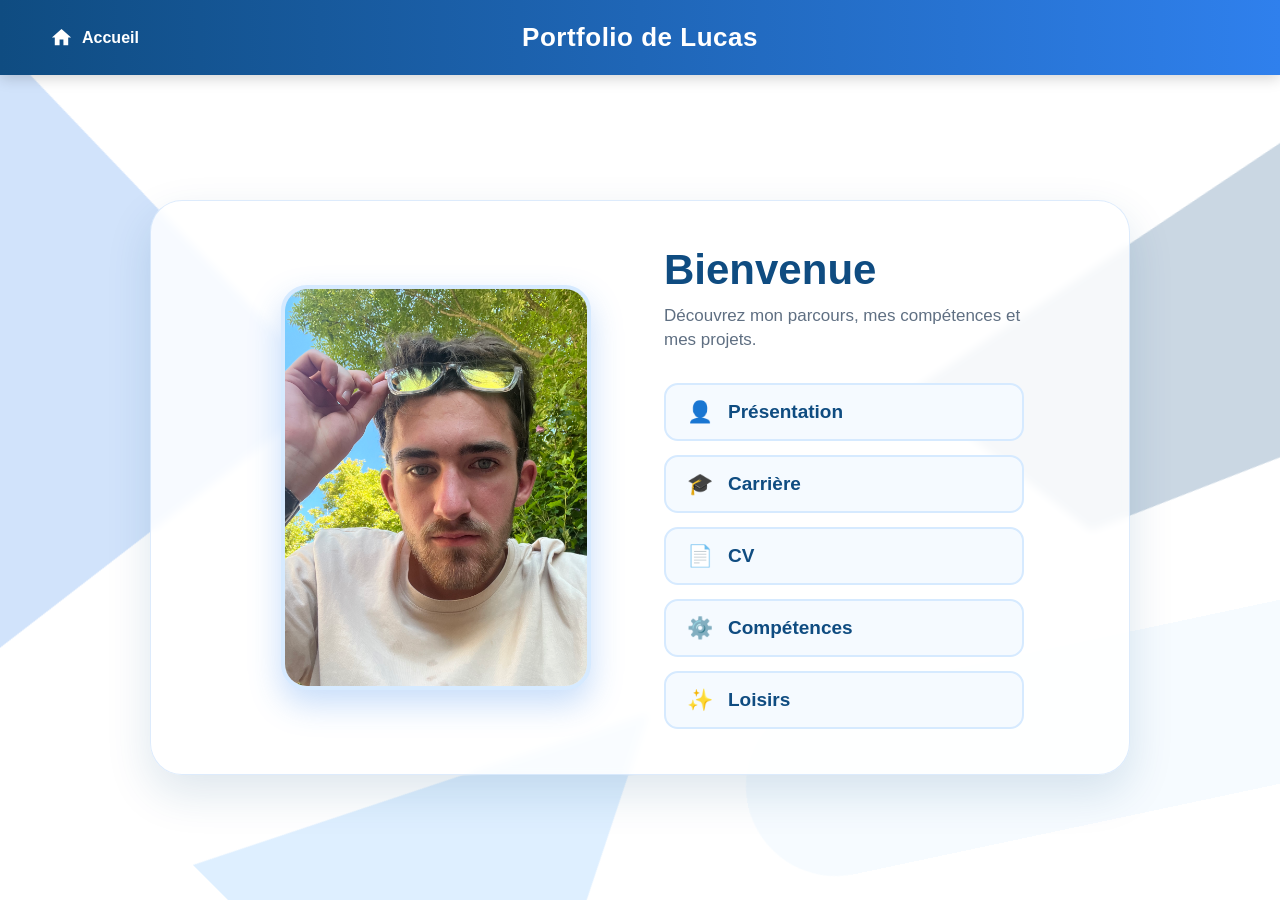
==== index.html @ 6eeea774 "rename to index" ====
<!DOCTYPE html>
<html lang="fr">
<head>
    <meta charset="UTF-8">
    <meta name="viewport" content="width=device-width, initial-scale=1.0">
    <title>Portfolio - Lucas</title>

    <!-- Lien vers le CSS dans le dossier css -->
    <link rel="stylesheet" href="css/style.css">
</head>
<body>

    <!-- Formes décoratives du fond -->
    <div class="shape shape-1"></div>
    <div class="shape shape-2"></div>
    <div class="shape shape-3"></div>
    <div class="shape shape-4"></div>

    <!-- Bandeau du haut -->
    <header class="top-bar">
        <a href="Home.html" class="home-button" title="Accueil">
            <svg class="home-icon" xmlns="http://www.w3.org/2000/svg" viewBox="0 0 24 24">
                <path d="M10 20v-6h4v6h5v-8h3L12 3 2 12h3v8z"/>
            </svg>
            <span>Accueil</span>
        </a>

        <h1 class="site-title">Portfolio de Lucas</h1>
    </header>

    <!-- Contenu principal -->
    <main class="main-container">

        <section class="content-card">

            <!-- Partie gauche : photo -->
            <div class="profile-section">
                <div class="photo-card">
                    <img src="documents/moi.jpeg" alt="Photo de Lucas">
                </div>
            </div>

            <!-- Partie droite : boutons -->
            <div class="menu-section">
                <h2>Bienvenue</h2>
                <p class="subtitle">Découvrez mon parcours, mes compétences et mes projets.</p>

                <nav class="menu-links">
                    <a href="Pages_secondaire/presentation.html">
                        <span class="link-icon">👤</span>
                        <span>Présentation</span>
                    </a>

                    <a href="Pages_secondaire/carriere.html">
                        <span class="link-icon">🎓</span>
                        <span>Carrière</span>
                    </a>

                    <a href="Pages_secondaire/cv.html">
                        <span class="link-icon">📄</span>
                        <span>CV</span>
                    </a>

                    <a href="Pages_secondaire/competence.html">
                        <span class="link-icon">⚙️</span>
                        <span>Compétences</span>
                    </a>

                    <a href="Pages_secondaire/loisirs.html">
                        <span class="link-icon">✨</span>
                        <span>Loisirs</span>
                    </a>
                </nav>
            </div>

        </section>

    </main>

</body>
</html>
---- css/style.css ----
/* Réglages généraux */
* {
    margin: 0;
    padding: 0;
    box-sizing: border-box;
}

body {
    min-height: 100vh;
    font-family: Arial, Helvetica, sans-serif;
    background-color: #ffffff;
    color: #1f2d3d;
    overflow-x: hidden;
    position: relative;
}

/* Formes décoratives bleues en arrière-plan */
.shape {
    position: fixed;
    z-index: -1;
    opacity: 0.22;
    pointer-events: none;
}

.shape-1 {
    width: 520px;
    height: 520px;
    background: #2f80ed;
    top: 110px;
    left: -230px;
    transform: rotate(35deg);
    clip-path: polygon(0 0, 100% 20%, 75% 100%, 0 75%);
}

.shape-2 {
    width: 620px;
    height: 320px;
    background: #0f4c81;
    right: -260px;
    top: 170px;
    transform: rotate(-28deg);
    clip-path: polygon(0 20%, 100% 0, 80% 100%, 15% 85%);
}

.shape-3 {
    width: 430px;
    height: 430px;
    background: #6bb6ff;
    bottom: -180px;
    left: 22%;
    transform: rotate(45deg);
    clip-path: polygon(50% 0, 100% 100%, 0 100%);
}

.shape-4 {
    width: 720px;
    height: 180px;
    background: #d6eaff;
    bottom: 80px;
    right: -180px;
    transform: rotate(-12deg);
    border-radius: 100px;
}

/* Bandeau du haut */
.top-bar {
    width: 100%;
    height: 75px;
    background: linear-gradient(90deg, #0f4c81, #2f80ed);
    display: flex;
    align-items: center;
    justify-content: center;
    padding: 0 40px;
    box-shadow: 0 3px 14px rgba(0, 0, 0, 0.18);
    position: relative;
}

/* Titre du bandeau */
.site-title {
    color: white;
    font-size: 26px;
    letter-spacing: 0.5px;
    font-weight: 700;
}

/* Bouton accueil */
.home-button {
    position: absolute;
    left: 35px;
    display: flex;
    align-items: center;
    gap: 9px;
    text-decoration: none;
    color: white;
    font-weight: bold;
    padding: 10px 15px;
    border-radius: 12px;
    transition: background-color 0.25s ease, transform 0.25s ease;
}

.home-button:hover {
    background-color: rgba(255, 255, 255, 0.18);
    transform: translateY(-2px);
}

.home-icon {
    width: 23px;
    height: 23px;
    fill: white;
}

/* Contenu principal */
.main-container {
    min-height: calc(100vh - 75px);
    display: flex;
    align-items: center;
    justify-content: center;
    padding: 55px 25px;
}

/* Carte centrale */
.content-card {
    width: min(100%, 980px);
    display: flex;
    align-items: center;
    justify-content: center;
    gap: 48px;
    padding: 45px;
    border-radius: 32px;
    background: rgba(255, 255, 255, 0.82);
    border: 1px solid rgba(47, 128, 237, 0.16);
    box-shadow: 0 18px 45px rgba(15, 76, 129, 0.14);
    backdrop-filter: blur(4px);
}

/* Partie gauche */
.profile-section {
    flex: 0 0 360px;
    display: flex;
    justify-content: center;
}

.photo-card {
    width: 310px;
    height: 405px;
    border-radius: 26px;
    overflow: hidden;
    background-color: #eaf4ff;
    box-shadow: 0 14px 32px rgba(47, 128, 237, 0.27);
    border: 4px solid #d6eaff;
}

.photo-card img {
    width: 100%;
    height: 100%;
    object-fit: cover;
}

/* Partie droite */
.menu-section {
    flex: 0 0 360px;
}

.menu-section h2 {
    font-size: 42px;
    color: #0f4c81;
    margin-bottom: 10px;
}

.subtitle {
    color: #5f6f82;
    margin-bottom: 32px;
    font-size: 17px;
    line-height: 1.4;
}

/* Liens verticaux */
.menu-links {
    display: flex;
    flex-direction: column;
    gap: 14px;
}

.menu-links a {
    display: flex;
    align-items: center;
    gap: 14px;
    text-decoration: none;
    color: #0f4c81;
    background-color: #f5faff;
    border: 2px solid #d6eaff;
    padding: 15px 20px;
    border-radius: 14px;
    font-size: 19px;
    font-weight: 600;
    transition: background-color 0.25s ease, color 0.25s ease, transform 0.25s ease, border-color 0.25s ease, box-shadow 0.25s ease;
}

.menu-links a:hover {
    background-color: #2f80ed;
    color: white;
    border-color: #2f80ed;
    transform: translateX(7px);
    box-shadow: 0 8px 20px rgba(47, 128, 237, 0.25);
}

.link-icon {
    width: 28px;
    font-size: 21px;
    text-align: center;
}

/* Adaptation téléphone */
@media screen and (max-width: 850px) {
    .top-bar {
        height: 85px;
        padding: 0 20px;
    }

    .site-title {
        font-size: 21px;
    }

    .home-button {
        left: 15px;
        padding: 8px 10px;
    }

    .home-button span {
        display: none;
    }

    .main-container {
        min-height: calc(100vh - 85px);
        padding: 30px 18px;
    }

    .content-card {
        flex-direction: column;
        gap: 32px;
        padding: 30px 22px;
    }

    .profile-section,
    .menu-section {
        flex: none;
        width: 100%;
    }

    .photo-card {
        width: 245px;
        height: 320px;
    }

    .menu-section {
        text-align: center;
    }

    .menu-section h2 {
        font-size: 34px;
    }

    .menu-links a {
        justify-content: flex-start;
        font-size: 18px;
    }

    .menu-links a:hover {
        transform: none;
    }

    .shape-1 {
        width: 360px;
        height: 360px;
    }

    .shape-2 {
        width: 430px;
        height: 250px;
    }

    .shape-3 {
        width: 300px;
        height: 300px;
    }
}

/* ========================= */
/* Page CV */
/* ========================= */

/* Groupe de boutons à droite du bandeau */
.header-actions {
    position: absolute;
    right: 35px;
    display: flex;
    align-items: center;
    gap: 10px;
}

/* Boutons du bandeau : Télécharger / Ouvrir */
.header-button {
    display: flex;
    align-items: center;
    gap: 9px;
    text-decoration: none;
    color: white;
    font-weight: bold;
    padding: 10px 15px;
    border-radius: 12px;
    transition: background-color 0.25s ease, transform 0.25s ease;
}

.header-button:hover {
    background-color: rgba(255, 255, 255, 0.18);
    transform: translateY(-2px);
}

.download-icon {
    font-size: 19px;
}

.download-button:hover {
    background-color: rgba(255, 255, 255, 0.18);
    transform: translateY(-2px);
}

.download-icon {
    font-size: 19px;
}

/* Conteneur principal de la page CV */
.cv-container {
    min-height: calc(100vh - 75px);
    display: flex;
    justify-content: center;
    align-items: flex-start;
    padding: 45px 25px;
}

/* Carte qui contient le CV */
.cv-viewer-card {
    width: min(100%, 900px);
    padding: 35px;
    border-radius: 28px;
    background: rgba(255, 255, 255, 0.86);
    border: 1px solid rgba(47, 128, 237, 0.16);
    box-shadow: 0 18px 45px rgba(15, 76, 129, 0.14);
    backdrop-filter: blur(4px);
}

.cv-viewer-card h2 {
    font-size: 34px;
    color: #0f4c81;
    margin-bottom: 8px;
}

.cv-subtitle {
    color: #5f6f82;
    font-size: 16px;
    margin-bottom: 25px;
}

/* Zone d'affichage de l'image du CV */
.cv-image-container {
    width: 100%;
    display: flex;
    justify-content: center;
    border-radius: 18px;
    overflow: hidden;
    border: 2px solid #d6eaff;
    background-color: #f5faff;
    box-shadow: 0 10px 28px rgba(47, 128, 237, 0.18);
}

/* Image du CV */
.cv-image {
    width: 100%;
    height: auto;
    display: block;
}

/* Adaptation téléphone pour la page CV */
@media screen and (max-width: 850px) {
    .header-actions {
        right: 15px;
        gap: 5px;
    }

    .header-button {
        padding: 8px 9px;
    }

    .header-button span:last-child {
        display: none;
    }

    .download-icon {
        font-size: 18px;
    }

    .cv-container {
        min-height: calc(100vh - 85px);
        padding: 28px 16px;
    }

    .cv-viewer-card {
        padding: 24px 18px;
        border-radius: 22px;
    }

    .cv-viewer-card h2 {
        font-size: 28px;
        text-align: center;
    }

    .cv-subtitle {
        text-align: center;
        font-size: 15px;
    }
}
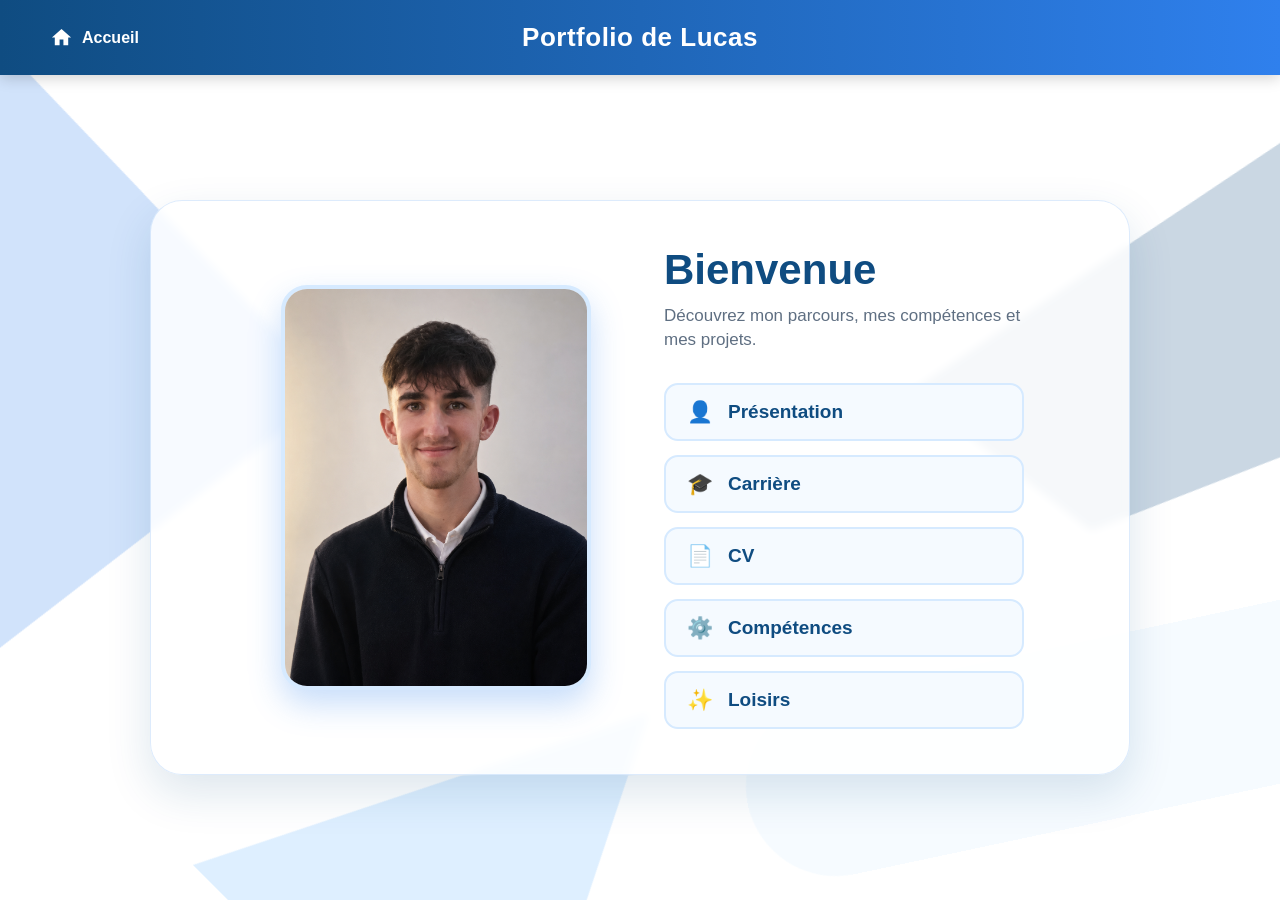
==== commit 16a0c9a2: "c2.2" ====
--- a/index.html
+++ b/index.html
@@ -18,7 +18,7 @@
 
     <!-- Bandeau du haut -->
     <header class="top-bar">
-        <a href="Home.html" class="home-button" title="Accueil">
+        <a href="index.html" class="home-button" title="Accueil">
             <svg class="home-icon" xmlns="http://www.w3.org/2000/svg" viewBox="0 0 24 24">
                 <path d="M10 20v-6h4v6h5v-8h3L12 3 2 12h3v8z"/>
             </svg>
@@ -36,7 +36,7 @@
             <!-- Partie gauche : photo -->
             <div class="profile-section">
                 <div class="photo-card">
-                    <img src="documents/moi.jpeg" alt="Photo de Lucas">
+                    <img src="documents/moi.png" alt="Photo de Lucas">
                 </div>
             </div>
 
--- a/css/style.css
+++ b/css/style.css
@@ -418,4 +418,822 @@
         text-align: center;
         font-size: 15px;
     }
+}
+
+/* ========================= */
+/* Page Présentation */
+/* ========================= */
+
+.presentation-container {
+    min-height: calc(100vh - 75px);
+    display: flex;
+    justify-content: center;
+    align-items: center;
+    padding: 45px 25px;
+}
+
+.presentation-card {
+    position: relative;
+    width: min(100%, 900px);
+    padding: 55px 40px 40px 40px;
+    border-radius: 28px;
+    background: rgba(255, 255, 255, 0.88);
+    border: 1px solid rgba(47, 128, 237, 0.16);
+    box-shadow: 0 18px 45px rgba(15, 76, 129, 0.14);
+    backdrop-filter: blur(4px);
+}
+
+/* Photo style "épinglée" */
+.presentation-photo-wrapper {
+    position: absolute;
+    top: -28px;
+    left: 35px;
+    transform: rotate(-6deg);
+}
+
+.presentation-pin {
+    position: absolute;
+    top: -10px;
+    left: 50%;
+    transform: translateX(-50%);
+    width: 16px;
+    height: 16px;
+    background: #d94b4b;
+    border-radius: 50%;
+    box-shadow: 0 2px 6px rgba(0, 0, 0, 0.25);
+    z-index: 2;
+}
+
+.presentation-photo {
+    width: 150px;
+    height: 190px;
+    object-fit: cover;
+    background: white;
+    padding: 8px 8px 18px 8px;
+    border-radius: 6px;
+    box-shadow: 0 10px 25px rgba(0, 0, 0, 0.18);
+    display: block;
+}
+
+/* Texte */
+.presentation-content {
+    max-width: 720px;
+    margin: 70px auto 0 auto;
+}
+
+.presentation-content h2 {
+    font-size: 34px;
+    color: #0f4c81;
+    margin-bottom: 22px;
+    text-align: center;
+}
+
+.presentation-content p {
+    color: #334a62;
+    font-size: 18px;
+    line-height: 1.8;
+    margin-bottom: 20px;
+    text-align: justify;
+}
+
+/* Responsive */
+@media screen and (max-width: 850px) {
+    .presentation-container {
+        min-height: calc(100vh - 85px);
+        padding: 28px 16px;
+        align-items: flex-start;
+    }
+
+    .presentation-card {
+        padding: 30px 20px 26px 20px;
+    }
+
+    .presentation-photo-wrapper {
+        position: relative;
+        top: 0;
+        left: 0;
+        transform: rotate(-4deg);
+        margin: 0 auto 20px auto;
+        width: fit-content;
+    }
+
+    .presentation-content {
+        max-width: 100%;
+        margin: 0;
+    }
+
+    .presentation-content h2 {
+        font-size: 28px;
+        text-align: center;
+    }
+
+    .presentation-content p {
+        font-size: 16px;
+        line-height: 1.7;
+        text-align: left;
+    }
+
+    .presentation-photo {
+        width: 130px;
+        height: 165px;
+    }
+}
+/* ========================= */
+/* Page Carrière */
+/* ========================= */
+
+.career-container {
+    min-height: calc(100vh - 75px);
+    display: flex;
+    justify-content: center;
+    align-items: flex-start;
+    padding: 45px 25px;
+}
+
+.career-card {
+    width: min(100%, 980px);
+    padding: 40px;
+    border-radius: 28px;
+    background: rgba(255, 255, 255, 0.88);
+    border: 1px solid rgba(47, 128, 237, 0.16);
+    box-shadow: 0 18px 45px rgba(15, 76, 129, 0.14);
+    backdrop-filter: blur(4px);
+}
+
+.career-header {
+    text-align: center;
+    margin-bottom: 42px;
+}
+
+.career-header h2 {
+    font-size: 36px;
+    color: #0f4c81;
+    margin-bottom: 10px;
+}
+
+.career-header p {
+    max-width: 700px;
+    margin: 0 auto;
+    color: #5f6f82;
+    font-size: 16px;
+    line-height: 1.6;
+}
+
+/* Séparation Études / Expériences */
+.career-section {
+    margin-bottom: 50px;
+}
+
+.career-section:last-child {
+    margin-bottom: 0;
+}
+
+.career-section-title {
+    display: inline-block;
+    font-size: 25px;
+    color: #0f4c81;
+    margin-bottom: 24px;
+    padding: 10px 18px;
+    border-radius: 14px;
+    background: #f5faff;
+    border: 2px solid #d6eaff;
+    box-shadow: 0 8px 18px rgba(47, 128, 237, 0.12);
+}
+
+/* Frise chronologique */
+.timeline {
+    position: relative;
+    max-width: 820px;
+    margin: 0 auto;
+    padding-left: 35px;
+}
+
+/* Ligne verticale */
+.timeline::before {
+    content: "";
+    position: absolute;
+    left: 32px;
+    top: 8px;
+    bottom: 8px;
+    width: 3px;
+    border-radius: 10px;
+    background: linear-gradient(180deg, #2f80ed, #6bb6ff);
+}
+
+/* Élément de la frise */
+.timeline-item {
+    position: relative;
+    display: flex;
+    gap: 24px;
+    margin-bottom: 30px;
+}
+
+.timeline-item:last-child {
+    margin-bottom: 0;
+}
+
+/* Point de la frise */
+.timeline-dot {
+    position: relative;
+    z-index: 2;
+    flex: 0 0 64px;
+    width: 64px;
+    height: 64px;
+    background: #f5faff;
+    border: 3px solid #2f80ed;
+    border-radius: 50%;
+    display: flex;
+    align-items: center;
+    justify-content: center;
+    box-shadow: 0 8px 18px rgba(47, 128, 237, 0.22);
+    font-size: 26px;
+}
+
+/* Bloc texte */
+.timeline-content {
+    flex: 1;
+    background: #f5faff;
+    border: 2px solid #d6eaff;
+    border-radius: 18px;
+    padding: 22px 24px;
+    box-shadow: 0 8px 22px rgba(47, 128, 237, 0.12);
+    transition: transform 0.25s ease, box-shadow 0.25s ease, border-color 0.25s ease;
+}
+
+.timeline-content:hover {
+    transform: translateX(6px);
+    border-color: #2f80ed;
+    box-shadow: 0 12px 28px rgba(47, 128, 237, 0.2);
+}
+
+/* Différence visuelle études / professionnel */
+.timeline-content.professional {
+    border-left: 6px solid #2f80ed;
+}
+
+.timeline-content.studies {
+    border-left: 6px solid #0f4c81;
+}
+
+/* Date */
+.timeline-date {
+    display: inline-block;
+    color: #2f80ed;
+    font-weight: bold;
+    font-size: 14px;
+    margin-bottom: 8px;
+    text-transform: uppercase;
+    letter-spacing: 0.5px;
+}
+
+.timeline-content h3 {
+    color: #0f4c81;
+    font-size: 22px;
+    margin-bottom: 10px;
+}
+
+.timeline-content p {
+    color: #334a62;
+    font-size: 16px;
+    line-height: 1.6;
+}
+
+/* Listes */
+.timeline-list {
+    margin-top: 12px;
+    padding-left: 20px;
+    color: #334a62;
+}
+
+.timeline-list li {
+    margin-bottom: 8px;
+    font-size: 16px;
+    line-height: 1.5;
+}
+
+.timeline-list li::marker {
+    color: #2f80ed;
+}
+
+/* Adaptation téléphone */
+@media screen and (max-width: 850px) {
+    .career-container {
+        min-height: calc(100vh - 85px);
+        padding: 28px 16px;
+    }
+
+    .career-card {
+        padding: 28px 18px;
+        border-radius: 22px;
+    }
+
+    .career-header {
+        margin-bottom: 32px;
+    }
+
+    .career-header h2 {
+        font-size: 30px;
+    }
+
+    .career-header p {
+        font-size: 15px;
+    }
+
+    .career-section {
+        margin-bottom: 38px;
+    }
+
+    .career-section-title {
+        font-size: 21px;
+        padding: 9px 14px;
+        margin-bottom: 22px;
+    }
+
+    .timeline {
+        padding-left: 0;
+    }
+
+    .timeline::before {
+        left: 25px;
+    }
+
+    .timeline-item {
+        gap: 16px;
+        margin-bottom: 26px;
+    }
+
+    .timeline-dot {
+        flex: 0 0 52px;
+        width: 52px;
+        height: 52px;
+        font-size: 22px;
+    }
+
+    .timeline-content {
+        padding: 18px 16px;
+    }
+
+    .timeline-content:hover {
+        transform: none;
+    }
+
+    .timeline-content h3 {
+        font-size: 19px;
+    }
+
+    .timeline-content p,
+    .timeline-list li {
+        font-size: 15px;
+        line-height: 1.55;
+    }
+
+    .timeline-date {
+        font-size: 12px;
+    }
+}
+
+/* ========================= */
+/* Page Loisirs */
+/* ========================= */
+
+.hobbies-container {
+    min-height: calc(100vh - 75px);
+    display: flex;
+    justify-content: center;
+    align-items: flex-start;
+    padding: 45px 25px;
+}
+
+.hobbies-card {
+    width: min(100%, 980px);
+    padding: 40px;
+    border-radius: 28px;
+    background: rgba(255, 255, 255, 0.88);
+    border: 1px solid rgba(47, 128, 237, 0.16);
+    box-shadow: 0 18px 45px rgba(15, 76, 129, 0.14);
+    backdrop-filter: blur(4px);
+}
+
+.hobbies-header {
+    text-align: center;
+    margin-bottom: 34px;
+}
+
+.hobbies-header h2 {
+    font-size: 36px;
+    color: #0f4c81;
+    margin-bottom: 10px;
+}
+
+.hobbies-header p {
+    max-width: 760px;
+    margin: 0 auto;
+    color: #5f6f82;
+    font-size: 16px;
+    line-height: 1.6;
+}
+
+.hobbies-list {
+    display: flex;
+    flex-direction: column;
+    gap: 18px;
+}
+
+.hobby-item {
+    display: flex;
+    align-items: center;
+    gap: 22px;
+    padding: 22px 24px;
+    border-radius: 22px;
+    background: #f5faff;
+    border: 2px solid #d6eaff;
+    box-shadow: 0 8px 22px rgba(47, 128, 237, 0.12);
+    transition: transform 0.25s ease, box-shadow 0.25s ease, border-color 0.25s ease;
+}
+
+.hobby-item:hover {
+    transform: translateX(6px);
+    border-color: #2f80ed;
+    box-shadow: 0 12px 28px rgba(47, 128, 237, 0.18);
+}
+
+.hobby-icon {
+    flex: 0 0 88px;
+    width: 88px;
+    height: 88px;
+    border-radius: 50%;
+    background: white;
+    border: 3px solid #2f80ed;
+    display: flex;
+    align-items: center;
+    justify-content: center;
+    font-size: 36px;
+    box-shadow: 0 8px 18px rgba(47, 128, 237, 0.16);
+}
+
+.hobby-image-icon {
+    overflow: hidden;
+    padding: 0;
+}
+
+.hobby-image-icon img {
+    width: 100%;
+    height: 100%;
+    object-fit: cover;
+    display: block;
+    border-radius: 50%;
+}
+
+.hobby-content {
+    flex: 1;
+}
+
+.hobby-content h3 {
+    color: #0f4c81;
+    font-size: 24px;
+    margin-bottom: 8px;
+}
+
+.hobby-content p {
+    color: #334a62;
+    font-size: 16px;
+    line-height: 1.6;
+}
+
+.hobby-project {
+    border-left: 6px solid #0f4c81;
+}
+
+/* Adaptation téléphone */
+@media screen and (max-width: 850px) {
+    .hobbies-container {
+        min-height: calc(100vh - 85px);
+        padding: 28px 16px;
+    }
+
+    .hobbies-card {
+        padding: 28px 18px;
+        border-radius: 22px;
+    }
+
+    .hobbies-header h2 {
+        font-size: 30px;
+    }
+
+    .hobbies-header p {
+        font-size: 15px;
+    }
+
+    .hobby-item {
+        gap: 16px;
+        padding: 18px 16px;
+        align-items: flex-start;
+    }
+
+    .hobby-item:hover {
+        transform: none;
+    }
+
+    .hobby-icon {
+        flex: 0 0 64px;
+        width: 64px;
+        height: 64px;
+        font-size: 28px;
+    }
+
+    .hobby-content h3 {
+        font-size: 20px;
+    }
+
+    .hobby-content p {
+        font-size: 15px;
+        line-height: 1.55;
+    }
+}
+
+/* ========================= */
+/* Page Compétences */
+/* ========================= */
+
+.skills-container {
+    min-height: calc(100vh - 75px);
+    display: flex;
+    justify-content: center;
+    align-items: flex-start;
+    padding: 45px 25px;
+}
+
+.skills-card {
+    width: min(100%, 1050px);
+    padding: 40px;
+    border-radius: 28px;
+    background: rgba(255, 255, 255, 0.88);
+    border: 1px solid rgba(47, 128, 237, 0.16);
+    box-shadow: 0 18px 45px rgba(15, 76, 129, 0.14);
+    backdrop-filter: blur(4px);
+}
+
+.skills-header {
+    text-align: center;
+    margin-bottom: 34px;
+}
+
+.skills-header h2 {
+    font-size: 36px;
+    color: #0f4c81;
+    margin-bottom: 10px;
+}
+
+.skills-header p {
+    max-width: 780px;
+    margin: 0 auto;
+    color: #5f6f82;
+    font-size: 16px;
+    line-height: 1.6;
+}
+
+.skills-table {
+    display: flex;
+    flex-direction: column;
+    gap: 18px;
+}
+
+/* Bloc global d'une compétence */
+.competence-block {
+    --main-color: #2f80ed;
+    --soft-color: #f5faff;
+
+    display: grid;
+    grid-template-columns: 310px 1fr;
+    border-radius: 22px;
+    overflow: hidden;
+    border: 2px solid var(--main-color);
+    background: white;
+    box-shadow: 0 10px 26px rgba(47, 128, 237, 0.13);
+}
+
+/* Couleurs par compétence */
+.competence-block.c1 {
+    --main-color: #e58b63;
+    --soft-color: #fff0e8;
+}
+
+.competence-block.c2 {
+    --main-color: #72b66b;
+    --soft-color: #edf9e9;
+}
+
+.competence-block.c3 {
+    --main-color: #e7b94f;
+    --soft-color: #fff7df;
+}
+
+.competence-block.c4 {
+    --main-color: #8f969d;
+    --soft-color: #f0f2f4;
+}
+
+/* Partie gauche */
+.competence-title {
+    background: var(--soft-color);
+    border-right: 2px solid var(--main-color);
+    padding: 24px;
+    display: flex;
+    flex-direction: column;
+    justify-content: center;
+    gap: 14px;
+}
+
+.competence-number {
+    width: fit-content;
+    padding: 7px 14px;
+    border-radius: 999px;
+    background: var(--main-color);
+    color: white;
+    font-weight: bold;
+    font-size: 15px;
+    box-shadow: 0 6px 14px rgba(0, 0, 0, 0.12);
+}
+
+.competence-title h3 {
+    color: #1f2d3d;
+    font-size: 20px;
+    line-height: 1.35;
+}
+
+/* Partie droite */
+.competence-items {
+    display: flex;
+    flex-direction: column;
+}
+
+.competence-item {
+    min-height: 58px;
+    display: grid;
+    grid-template-columns: 75px 1fr;
+    align-items: center;
+    gap: 14px;
+    padding: 14px 20px;
+    text-decoration: none;
+    color: #1f2d3d;
+    background: rgba(255, 255, 255, 0.72);
+    border-bottom: 1px solid rgba(31, 45, 61, 0.13);
+    transition: background-color 0.25s ease, transform 0.25s ease, box-shadow 0.25s ease;
+}
+
+.competence-item:last-child {
+    border-bottom: none;
+}
+
+.competence-item span {
+    display: inline-flex;
+    align-items: center;
+    justify-content: center;
+    padding: 7px 10px;
+    border-radius: 999px;
+    background: var(--main-color);
+    color: white;
+    font-weight: bold;
+    font-size: 14px;
+}
+
+.competence-item p {
+    font-size: 16px;
+    line-height: 1.45;
+}
+
+.competence-item:hover {
+    background: var(--soft-color);
+    transform: translateX(6px);
+    box-shadow: inset 5px 0 0 var(--main-color);
+}
+
+/* Quand on clique sur une sous-compétence */
+.competence-item:target {
+    background: var(--soft-color);
+    box-shadow: inset 6px 0 0 var(--main-color);
+}
+
+/* Adaptation téléphone */
+@media screen and (max-width: 850px) {
+    .skills-container {
+        min-height: calc(100vh - 85px);
+        padding: 28px 16px;
+    }
+
+    .skills-card {
+        padding: 28px 18px;
+        border-radius: 22px;
+    }
+
+    .skills-header h2 {
+        font-size: 30px;
+    }
+
+    .skills-header p {
+        font-size: 15px;
+    }
+
+    .competence-block {
+        grid-template-columns: 1fr;
+    }
+
+    .competence-title {
+        border-right: none;
+        border-bottom: 2px solid var(--main-color);
+        padding: 20px;
+    }
+
+    .competence-title h3 {
+        font-size: 19px;
+    }
+
+    .competence-item {
+        grid-template-columns: 66px 1fr;
+        gap: 10px;
+        padding: 14px 14px;
+    }
+
+    .competence-item:hover {
+        transform: none;
+    }
+
+    .competence-item span {
+        font-size: 13px;
+        padding: 6px 9px;
+    }
+
+    .competence-item p {
+        font-size: 15px;
+    }
+}
+
+/* Encadré coordonnées - page présentation */
+.contact-card {
+    margin-top: 35px;
+    padding: 24px;
+    border-radius: 22px;
+    background: #f5faff;
+    border: 2px solid #d6eaff;
+    box-shadow: 0 8px 22px rgba(47, 128, 237, 0.12);
+}
+
+.contact-card h3 {
+    color: #0f4c81;
+    font-size: 24px;
+    margin-bottom: 18px;
+    text-align: center;
+}
+
+.contact-grid {
+    display: grid;
+    grid-template-columns: 1fr 1fr;
+    gap: 14px;
+}
+
+.contact-item {
+    display: flex;
+    align-items: center;
+    gap: 12px;
+    padding: 14px 16px;
+    border-radius: 14px;
+    background: white;
+    border: 1px solid #d6eaff;
+    text-decoration: none;
+    color: #334a62;
+    transition: background-color 0.25s ease, transform 0.25s ease, border-color 0.25s ease;
+}
+
+.contact-item:hover {
+    background: #eaf4ff;
+    border-color: #2f80ed;
+    transform: translateY(-2px);
+}
+
+.contact-item span {
+    font-size: 22px;
+    width: 28px;
+    text-align: center;
+}
+ 
+.contact-item p {
+    margin: 0;
+    font-size: 15px;
+    line-height: 1.4;
+    text-align: left;
+}
+
+/* Téléphone */
+@media screen and (max-width: 850px) {
+    .contact-grid {
+        grid-template-columns: 1fr;
+    }
+
+    .contact-card {
+        padding: 20px 16px;
+    }
+
+    .contact-card h3 {
+        font-size: 22px;
+    }
 }
